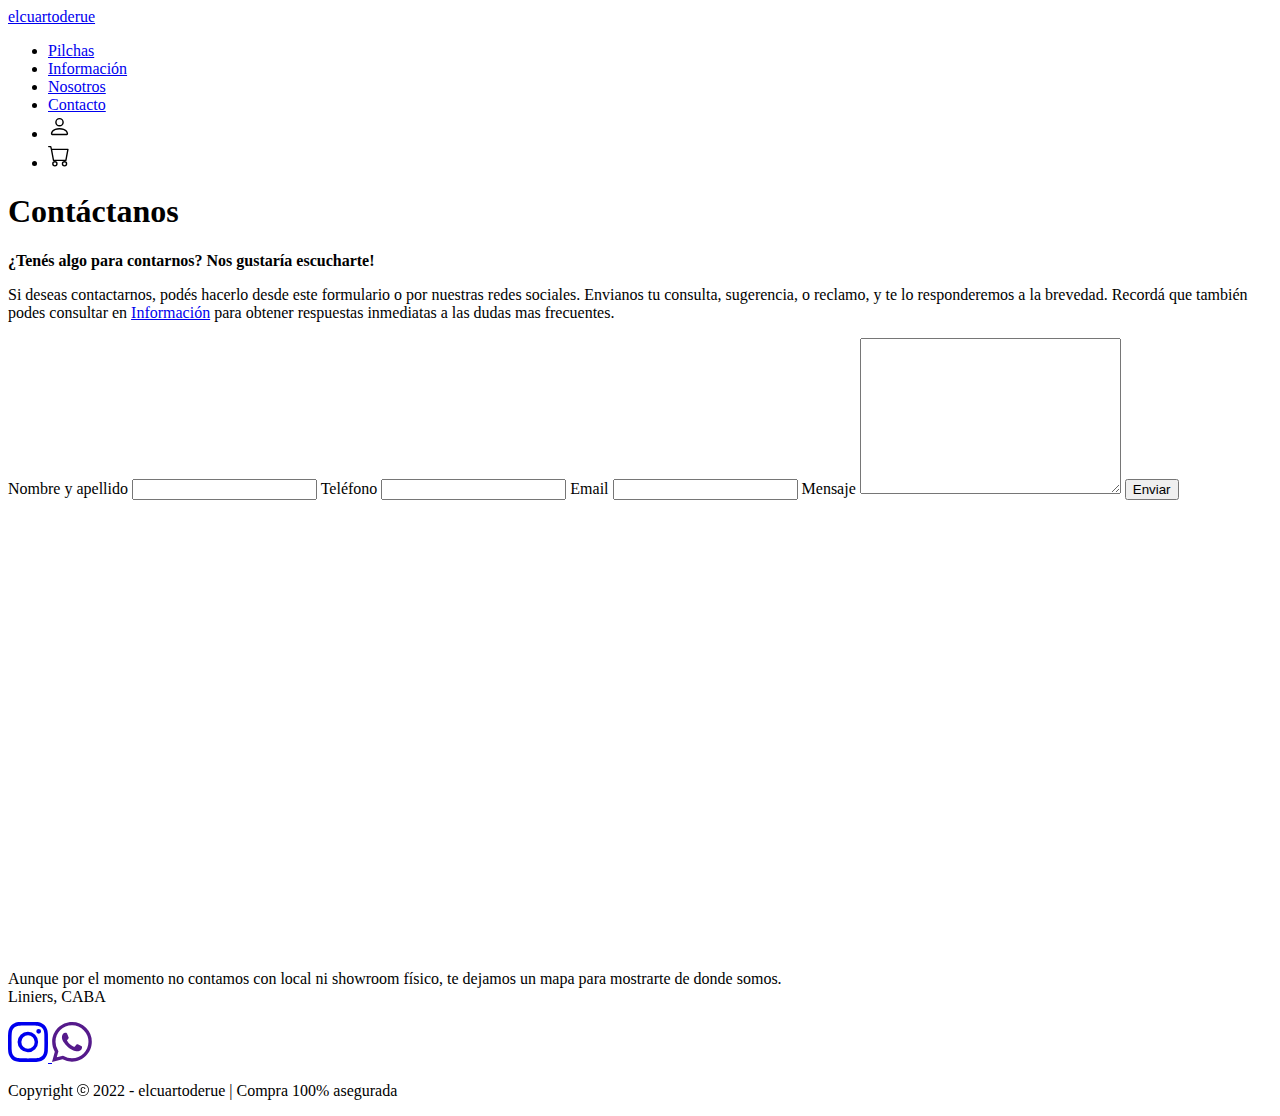
==== pages/contacto.html @ 8a3b2fb4 "Cambios pagina contacto" ====
<!DOCTYPE html>
<html lang="es">
<head>
    <meta charset="UTF-8">
    <meta http-equiv="X-UA-Compatible" content="IE=edge">
    <meta name="viewport" content="width=device-width, initial-scale=1.0">
    <title>Contacto</title>
    <link rel="stylesheet" href="../css/style.css">
    <link rel="preconnect" href="https://fonts.googleapis.com">
<link rel="preconnect" href="https://fonts.gstatic.com" crossorigin>
<link href="https://fonts.googleapis.com/css2?family=Amatic+SC:wght@700&family=DM+Serif+Display&display=swap" rel="stylesheet">
</head>
<body>
    <header>
        <nav>
            <a href="../index.html" class="logo">elcuartoderue</a>
            <ul>
                <li><a href="./pilchas.html">Pilchas</a></li>
                <li><a href="./informacion.html">Información</a></li>
                <li><a href="./sobrenosotros.html">Nosotros</a></li>
                <li><a href="#">Contacto</a></li>
                <li><svg xmlns="http://www.w3.org/2000/svg" width="23" height="25" fill="currentColor" class="bi bi-person" viewBox="0 0 16 16">
                    <path d="M8 8a3 3 0 1 0 0-6 3 3 0 0 0 0 6zm2-3a2 2 0 1 1-4 0 2 2 0 0 1 4 0zm4 8c0 1-1 1-1 1H3s-1 0-1-1 1-4 6-4 6 3 6 4zm-1-.004c-.001-.246-.154-.986-.832-1.664C11.516 10.68 10.289 10 8 10c-2.29 0-3.516.68-4.168 1.332-.678.678-.83 1.418-.832 1.664h10z"/>
                    </svg></li>
                <li><svg xmlns="http://www.w3.org/2000/svg" width="22" height="25" fill="currentColor" class="bi bi-cart" viewBox="0 0 16 16">
                    <path d="M0 1.5A.5.5 0 0 1 .5 1H2a.5.5 0 0 1 .485.379L2.89 3H14.5a.5.5 0 0 1 .491.592l-1.5 8A.5.5 0 0 1 13 12H4a.5.5 0 0 1-.491-.408L2.01 3.607 1.61 2H.5a.5.5 0 0 1-.5-.5zM3.102 4l1.313 7h8.17l1.313-7H3.102zM5 12a2 2 0 1 0 0 4 2 2 0 0 0 0-4zm7 0a2 2 0 1 0 0 4 2 2 0 0 0 0-4zm-7 1a1 1 0 1 1 0 2 1 1 0 0 1 0-2zm7 0a1 1 0 1 1 0 2 1 1 0 0 1 0-2z"/>
                    </svg></li>
            </ul>
        </nav>
    </header>
    <main>
        <section>
            <div class="tittle">
                <h1>Contáctanos</h1>
            </div>
        </section>
        <section class="grids">
            <div class="parrafo">
                <b>¿Tenés algo para contarnos? Nos gustaría escucharte!</b> 
                    <p>Si deseas contactarnos, podés hacerlo desde este formulario o por nuestras redes sociales.
                    Envianos tu consulta, sugerencia, o reclamo, y te lo responderemos a la brevedad.
                    Recordá que también podes consultar en <a href="./informacion.html">Información</a> para obtener respuestas inmediatas a las dudas mas frecuentes.</p> 
            </div>
            <div class="formulario">
                <div class="form">
                    <form action="" class="contact">
                        <label for="nombre">Nombre y apellido</label>
                        <input type="text" name="nombre" id="nombre">
                        
                        <label for="telefono">Teléfono</label>
                        <input type="text" name="telefono" id="telefono">
                        
                        <label for="email">Email</label>
                        <input type="email" name="email" id="email">
                        
                        <label for="mensaje">Mensaje</label>
                        <textarea name="mensaje" id="mensaje" cols="30" rows="10"></textarea>
                        
                        <input type="submit" value="Enviar" class="sumbit">
                    </form>
                </div>
            </div>
            <div class="mapa">
                <iframe src="https://www.google.com/maps/embed?pb=!1m18!1m12!1m3!1d13129.54180341066!2d-58.52485795610992!3d-34.644967334105736!2m3!1f0!2f0!3f0!3m2!1i1024!2i768!4f13.1!3m3!1m2!1s0x95bcc850a8ddd4a1%3A0x6923689fbcc4f458!2sLiniers%2C%20CABA!5e0!3m2!1ses!2sar!4v1668564011617!5m2!1ses!2sar" width="600" height="450" style="border:0;" allowfullscreen="" loading="lazy" referrerpolicy="no-referrer-when-downgrade"></iframe>
            </div>
            <div class="parrafo2">
                <p>Aunque por el momento no contamos con local ni showroom físico, te dejamos un mapa para mostrarte de donde somos. <br> Liniers, CABA</p>
            </div>
        </section>
    </main>
    <footer class="footer">
        <div class="rrss">
            <a href="https://www.instagram.com/el.cuarto.de.rue/" target="_blank">
                <svg xmlns="http://www.w3.org/2000/svg" width="40" height="40" fill="currentColor" class="rrss" viewBox="0 0 16 16">
                    <path d="M8 0C5.829 0 5.556.01 4.703.048 3.85.088 3.269.222 2.76.42a3.917 3.917 0 0 0-1.417.923A3.927 3.927 0 0 0 .42 2.76C.222 3.268.087 3.85.048 4.7.01 5.555 0 5.827 0 8.001c0 2.172.01 2.444.048 3.297.04.852.174 1.433.372 1.942.205.526.478.972.923 1.417.444.445.89.719 1.416.923.51.198 1.09.333 1.942.372C5.555 15.99 5.827 16 8 16s2.444-.01 3.298-.048c.851-.04 1.434-.174 1.943-.372a3.916 3.916 0 0 0 1.416-.923c.445-.445.718-.891.923-1.417.197-.509.332-1.09.372-1.942C15.99 10.445 16 10.173 16 8s-.01-2.445-.048-3.299c-.04-.851-.175-1.433-.372-1.941a3.926 3.926 0 0 0-.923-1.417A3.911 3.911 0 0 0 13.24.42c-.51-.198-1.092-.333-1.943-.372C10.443.01 10.172 0 7.998 0h.003zm-.717 1.442h.718c2.136 0 2.389.007 3.232.046.78.035 1.204.166 1.486.275.373.145.64.319.92.599.28.28.453.546.598.92.11.281.24.705.275 1.485.039.843.047 1.096.047 3.231s-.008 2.389-.047 3.232c-.035.78-.166 1.203-.275 1.485a2.47 2.47 0 0 1-.599.919c-.28.28-.546.453-.92.598-.28.11-.704.24-1.485.276-.843.038-1.096.047-3.232.047s-2.39-.009-3.233-.047c-.78-.036-1.203-.166-1.485-.276a2.478 2.478 0 0 1-.92-.598 2.48 2.48 0 0 1-.6-.92c-.109-.281-.24-.705-.275-1.485-.038-.843-.046-1.096-.046-3.233 0-2.136.008-2.388.046-3.231.036-.78.166-1.204.276-1.486.145-.373.319-.64.599-.92.28-.28.546-.453.92-.598.282-.11.705-.24 1.485-.276.738-.034 1.024-.044 2.515-.045v.002zm4.988 1.328a.96.96 0 1 0 0 1.92.96.96 0 0 0 0-1.92zm-4.27 1.122a4.109 4.109 0 1 0 0 8.217 4.109 4.109 0 0 0 0-8.217zm0 1.441a2.667 2.667 0 1 1 0 5.334 2.667 2.667 0 0 1 0-5.334z"/>
                </svg>
            </a>
            <a href="">
                <svg xmlns="http://www.w3.org/2000/svg" width="40" height="40" fill="currentColor" class="rrss" viewBox="0 0 16 16">
                    <path d="M13.601 2.326A7.854 7.854 0 0 0 7.994 0C3.627 0 .068 3.558.064 7.926c0 1.399.366 2.76 1.057 3.965L0 16l4.204-1.102a7.933 7.933 0 0 0 3.79.965h.004c4.368 0 7.926-3.558 7.93-7.93A7.898 7.898 0 0 0 13.6 2.326zM7.994 14.521a6.573 6.573 0 0 1-3.356-.92l-.24-.144-2.494.654.666-2.433-.156-.251a6.56 6.56 0 0 1-1.007-3.505c0-3.626 2.957-6.584 6.591-6.584a6.56 6.56 0 0 1 4.66 1.931 6.557 6.557 0 0 1 1.928 4.66c-.004 3.639-2.961 6.592-6.592 6.592zm3.615-4.934c-.197-.099-1.17-.578-1.353-.646-.182-.065-.315-.099-.445.099-.133.197-.513.646-.627.775-.114.133-.232.148-.43.05-.197-.1-.836-.308-1.592-.985-.59-.525-.985-1.175-1.103-1.372-.114-.198-.011-.304.088-.403.087-.088.197-.232.296-.346.1-.114.133-.198.198-.33.065-.134.034-.248-.015-.347-.05-.099-.445-1.076-.612-1.47-.16-.389-.323-.335-.445-.34-.114-.007-.247-.007-.38-.007a.729.729 0 0 0-.529.247c-.182.198-.691.677-.691 1.654 0 .977.71 1.916.81 2.049.098.133 1.394 2.132 3.383 2.992.47.205.84.326 1.129.418.475.152.904.129 1.246.08.38-.058 1.171-.48 1.338-.943.164-.464.164-.86.114-.943-.049-.084-.182-.133-.38-.232z"/>
                </svg>   
            </a>
        </div>
        <div>
            <p>Copyright <svg xmlns="http://www.w3.org/2000/svg" width="12" height="12" fill="currentColor" class="icon-footer" viewBox="0 0 16 16">
                <path d="M1 8a7 7 0 1 0 14 0A7 7 0 0 0 1 8Zm15 0A8 8 0 1 1 0 8a8 8 0 0 1 16 0ZM8.146 4.992c-1.212 0-1.927.92-1.927 2.502v1.06c0 1.571.703 2.462 1.927 2.462.979 0 1.641-.586 1.729-1.418h1.295v.093c-.1 1.448-1.354 2.467-3.03 2.467-2.091 0-3.269-1.336-3.269-3.603V7.482c0-2.261 1.201-3.638 3.27-3.638 1.681 0 2.935 1.054 3.029 2.572v.088H9.875c-.088-.879-.768-1.512-1.729-1.512Z"/>
            </svg> 
            2022 - elcuartoderue | Compra 100% asegurada </p>
        </div>
    </footer>
</body>
</html>
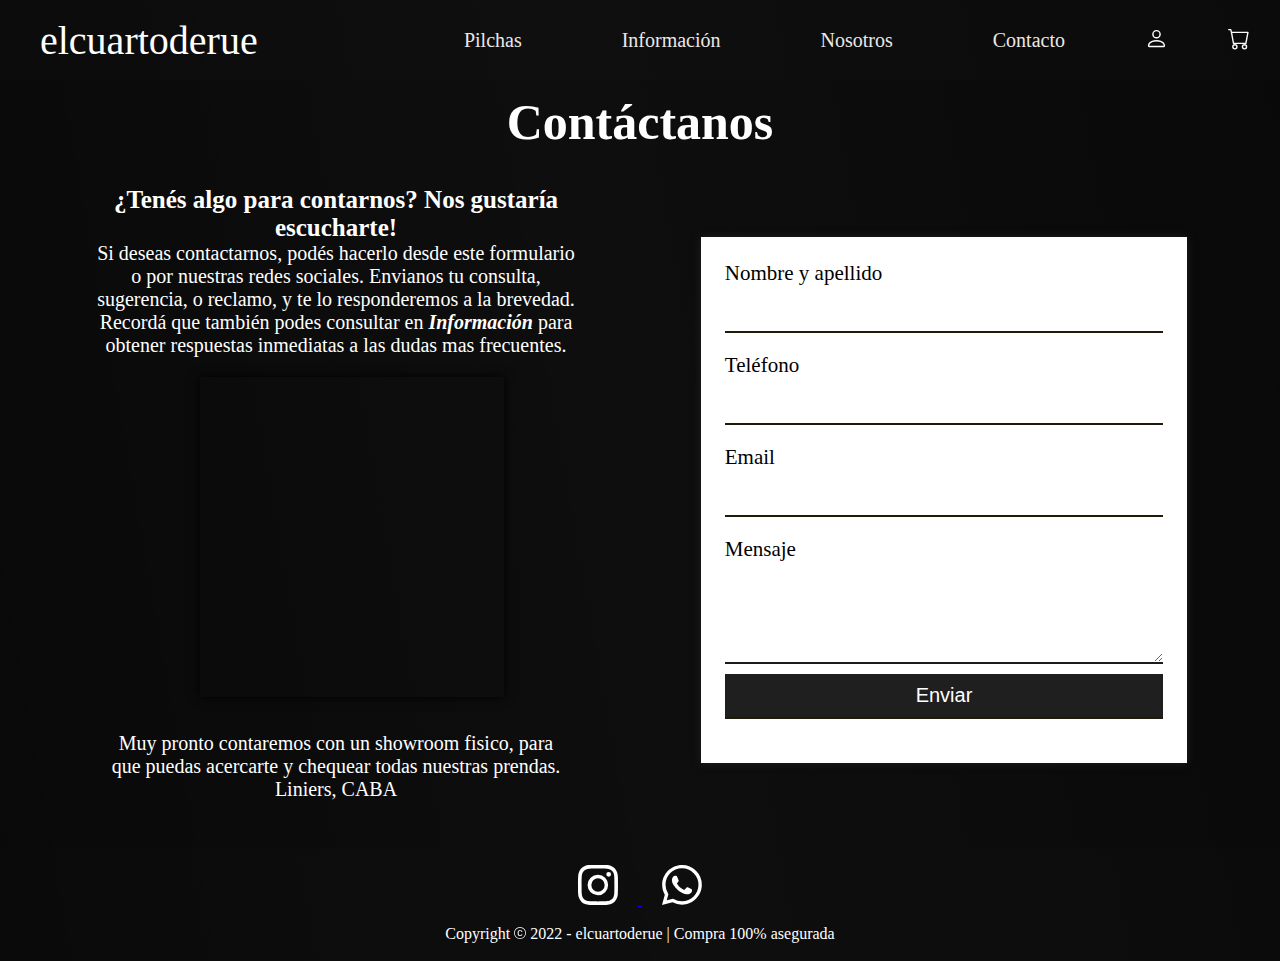
==== commit 742af5d5: "cambios finales" ====
--- a/pages/contacto.html
+++ b/pages/contacto.html
@@ -4,7 +4,9 @@
     <meta charset="UTF-8">
     <meta http-equiv="X-UA-Compatible" content="IE=edge">
     <meta name="viewport" content="width=device-width, initial-scale=1.0">
-    <title>Contacto</title>
+    <meta name="description" content="Contactate con nosotros si tenés algunda consulta. Proximamente showroom en la zona de Liniers, CABA.">
+    <title>Contacto -elcuartoderue</title>
+    <link rel="stylesheet" href="https://cdnjs.cloudflare.com/ajax/libs/font-awesome/6.2.1/css/all.min.css" integrity="sha512-MV7K8+y+gLIBoVD59lQIYicR65iaqukzvf/nwasF0nqhPay5w/9lJmVM2hMDcnK1OnMGCdVK+iQrJ7lzPJQd1w==" crossorigin="anonymous" referrerpolicy="no-referrer" />
     <link rel="stylesheet" href="../css/style.css">
     <link rel="preconnect" href="https://fonts.googleapis.com">
 <link rel="preconnect" href="https://fonts.gstatic.com" crossorigin>
@@ -26,6 +28,7 @@
                     <path d="M0 1.5A.5.5 0 0 1 .5 1H2a.5.5 0 0 1 .485.379L2.89 3H14.5a.5.5 0 0 1 .491.592l-1.5 8A.5.5 0 0 1 13 12H4a.5.5 0 0 1-.491-.408L2.01 3.607 1.61 2H.5a.5.5 0 0 1-.5-.5zM3.102 4l1.313 7h8.17l1.313-7H3.102zM5 12a2 2 0 1 0 0 4 2 2 0 0 0 0-4zm7 0a2 2 0 1 0 0 4 2 2 0 0 0 0-4zm-7 1a1 1 0 1 1 0 2 1 1 0 0 1 0-2zm7 0a1 1 0 1 1 0 2 1 1 0 0 1 0-2z"/>
                     </svg></li>
             </ul>
+            <i class="fa-solid fa-bars"></i>
         </nav>
     </header>
     <main>
@@ -64,7 +67,7 @@
                 <iframe src="https://www.google.com/maps/embed?pb=!1m18!1m12!1m3!1d13129.54180341066!2d-58.52485795610992!3d-34.644967334105736!2m3!1f0!2f0!3f0!3m2!1i1024!2i768!4f13.1!3m3!1m2!1s0x95bcc850a8ddd4a1%3A0x6923689fbcc4f458!2sLiniers%2C%20CABA!5e0!3m2!1ses!2sar!4v1668564011617!5m2!1ses!2sar" width="600" height="450" style="border:0;" allowfullscreen="" loading="lazy" referrerpolicy="no-referrer-when-downgrade"></iframe>
             </div>
             <div class="parrafo2">
-                <p>Aunque por el momento no contamos con local ni showroom físico, te dejamos un mapa para mostrarte de donde somos. <br> Liniers, CABA</p>
+                <p>Muy pronto contaremos con un showroom fisico, para que puedas acercarte y chequear todas nuestras prendas. <br> Liniers, CABA </p>
             </div>
         </section>
     </main>
--- a/css/style.css
+++ b/css/style.css
@@ -0,0 +1,442 @@
+* {
+  margin: 0;
+  padding: 0;
+}
+
+body {
+  background-image: linear-gradient(80deg, rgba(0, 0, 0, 0.966), rgba(0, 0, 0, 0.945), rgba(0, 0, 0, 0.966));
+}
+body::-webkit-scrollbar {
+  width: 7px;
+  background-color: rgb(0, 0, 0);
+}
+body::-webkit-scrollbar-thumb {
+  background: rgb(46, 46, 46);
+  border-radius: 10px;
+}
+
+.tittle {
+  text-align: center;
+  font-size: 25px;
+  margin-top: 0.5em;
+  color: white;
+}
+
+header nav {
+  display: flex;
+  flex-direction: row;
+  justify-content: space-between;
+  align-items: center;
+  width: 100%;
+  height: 5em;
+  background-color: rgba(44, 42, 40, 0.89);
+  background-color: rgb(15, 11, 4);
+  background-color: rgba(19, 19, 19, 0.192);
+}
+header nav ul {
+  display: flex;
+  flex-direction: row;
+  justify-content: end;
+  align-items: center;
+}
+header nav ul li {
+  list-style: none;
+  transition: all 0.2s;
+}
+header nav ul li:hover {
+  padding-bottom: 12px;
+}
+header nav ul li a {
+  display: block;
+  color: rgb(235, 232, 232);
+  font-size: 20px;
+  margin: 0 50px;
+  text-decoration: none;
+  font-family: "Times New Roman", Times, serif;
+  transition: all 0.2s;
+}
+header nav ul li svg {
+  margin: 0 30px;
+  color: rgb(255, 255, 255);
+  cursor: pointer;
+}
+header nav .fa-solid {
+  color: white;
+  font-size: 30px;
+  padding: 0 50px;
+  display: none;
+}
+header nav .logo {
+  font-size: clamp(25px, 5vw, 40px);
+  color: rgb(255, 255, 255);
+  margin-left: 1em;
+  text-decoration: none;
+  font-family: "Times New Roman", Times, serif;
+  transition: all 0.2s;
+}
+header nav .logo:hover {
+  padding-bottom: 12px;
+}
+
+.photo {
+  width: 100%;
+  height: 50em;
+  background-image: url(../assets/img/original.jpg);
+  background-repeat: no-repeat;
+  background-size: cover;
+  background-attachment: fixed;
+  margin-bottom: 1.5em;
+}
+.photo img {
+  width: 100%;
+  height: 800px;
+}
+.photo p {
+  text-align: center;
+  width: 100%;
+  display: inline-block;
+  color: rgb(255, 255, 255);
+  margin-top: 2em;
+}
+.photo p:nth-child(1) {
+  font-size: clamp(25px, 10vw, 75px);
+  font-family: "Gelasio", serif;
+}
+.photo p:nth-child(2) {
+  font-size: clamp(15px, 6vw, 22px);
+  margin-top: 1em;
+  font-family: "Gelasio", serif;
+}
+.photo .texto {
+  position: relative;
+}
+
+.grad {
+  width: 100%;
+  height: 50em;
+  background-image: linear-gradient(90deg, rgb(15, 15, 15), rgba(0, 0, 0, 0.445), rgb(22, 22, 22));
+  position: absolute;
+  opacity: 0.6;
+}
+
+.ver-mas {
+  font-size: clamp(5px, 4vw, 25px);
+  font-family: sans-serif;
+  width: 15em;
+  margin: auto;
+  text-align: center;
+  border-radius: 15px;
+  padding: 10px;
+  background-color: rgb(51, 51, 51);
+  transition: all 0.25s;
+  cursor: pointer;
+}
+.ver-mas a {
+  color: rgb(255, 255, 255);
+  text-decoration: none;
+}
+.ver-mas:hover {
+  transform: scale(1.1);
+}
+
+section h2 {
+  text-align: center;
+  font-size: clamp(10px, 10vw, 35px);
+  padding-top: 20px;
+  color: rgb(255, 255, 255);
+  font-family: sans-serif;
+}
+
+.div-color {
+  background-color: rgba(134, 134, 134, 0.041);
+  width: 60%;
+  margin: auto;
+  margin-top: 2em;
+  border-radius: 20px;
+  margin-bottom: 2em;
+}
+.div-color .comentarios {
+  display: flex;
+  flex-wrap: wrap;
+  align-items: center;
+  justify-content: center;
+}
+.div-color .comentarios img {
+  width: 100%;
+  border-radius: 10px;
+  box-shadow: 0 0 2px rgb(31, 31, 31);
+  transition: all 0.25s;
+}
+.div-color .comentarios img:hover {
+  transform: scale(1.1);
+}
+.div-color .comentarios .comentarios-flex {
+  margin: 2em 1em;
+  width: 16em;
+}
+
+.container {
+  display: flex;
+  flex-wrap: wrap;
+  justify-content: center;
+  text-align: center;
+}
+.container .container-card {
+  width: 19em;
+  border-radius: 20px;
+  box-shadow: 0 2px 3px rgba(136, 136, 136, 0.2);
+  font-family: sans-serif;
+  padding-bottom: 20px;
+  margin: 2em 3em;
+  color: rgb(255, 255, 255);
+  transition: all 0.25s;
+}
+.container .container-card:hover {
+  transform: translateY(-15px);
+  box-shadow: 0 12px 16px rgba(92, 92, 92, 0.2);
+}
+.container .container-card img {
+  width: 100%;
+  border-radius: 5px;
+  height: 18em;
+  background-color: rgb(255, 255, 255);
+}
+.container .container-card p {
+  padding: 10px 20px;
+  font-size: 18px;
+}
+.container .container-card input {
+  padding: 5px 40px;
+  font-size: 17px;
+  cursor: pointer;
+  border-radius: 10px;
+  background-color: rgb(66, 66, 66);
+  border: none;
+  color: rgb(255, 255, 255);
+  font-family: sans-serif;
+}
+.container .container-card input:hover {
+  background-color: rgb(53, 53, 53);
+}
+
+.informacion .p-icons, .informacion .info {
+  display: flex;
+  flex-direction: row;
+  justify-content: center;
+  font-size: clamp(15px, 2vw, 20px);
+  color: rgb(245, 245, 245);
+  text-align: center;
+}
+
+.box-faqs {
+  width: 50em;
+  margin: 20px auto;
+  padding-bottom: 15px;
+  box-shadow: 0 0 3px rgb(207, 207, 207);
+  border-radius: 10px;
+  color: rgb(236, 236, 236);
+  overflow: hidden;
+}
+.box-faqs h3 {
+  font-size: 30px;
+  background-color: rgba(78, 78, 78, 0.144);
+  margin: 20px 30px 0 30px;
+  padding: 10px 20px;
+  border-radius: 5px;
+}
+.box-faqs p, .box-faqs b {
+  font-size: clamp(15px, 2vw, 20px);
+  margin: 10px 40px;
+  text-align: left;
+}
+
+@media (max-width: 809px) {
+  .box-faqs {
+    width: 100%;
+  }
+}
+.grids {
+  margin: 2em;
+  display: grid;
+  grid-template-columns: 1fr 1fr;
+  grid-template-rows: 1fr 2fr 100px;
+  grid-template-areas: "parrafo form" " mapa form" " parrafo2 form";
+  color: white;
+}
+.grids .parrafo {
+  grid-area: parrafo;
+  font-size: 20px;
+  text-align: center;
+  margin: auto 60px;
+}
+.grids .parrafo b {
+  font-size: 25px;
+}
+.grids .parrafo p a {
+  text-decoration: none;
+  font-style: italic;
+  color: rgb(255, 255, 255);
+  font-weight: 600;
+}
+.grids .formulario {
+  grid-area: form;
+  width: 80%;
+  margin: auto;
+  color: black;
+}
+.grids .formulario .form {
+  background-color: rgb(255, 255, 255);
+  padding: 1.5em;
+  box-shadow: 0 0 8px 0 rgb(31, 31, 31);
+}
+.grids .formulario .form .contact input, .grids .formulario .form .contact label, .grids .formulario .form .contact textarea {
+  display: block;
+  width: 100%;
+  box-sizing: border-box;
+  border: none;
+}
+.grids .formulario .form .contact input {
+  margin-bottom: 20px;
+  height: 45px;
+  outline: none;
+  border-bottom: 2px solid rgb(32, 26, 10);
+}
+.grids .formulario .form .contact label {
+  margin-bottom: 2px;
+  font-size: 21px;
+}
+.grids .formulario .form .contact textarea {
+  border-bottom: 2px solid rgb(27, 27, 27);
+  max-height: 100px;
+  max-width: 100%;
+  min-height: 100px;
+  min-width: 100%;
+}
+.grids .formulario .form .contact .sumbit {
+  margin-top: 10px;
+  background-color: rgb(31, 31, 31);
+  color: white;
+  cursor: pointer;
+  font-size: 20px;
+}
+.grids .mapa {
+  grid-area: mapa;
+  text-align: center;
+  margin: auto;
+  width: 50%;
+}
+.grids .mapa iframe {
+  width: 100%;
+  height: 20em;
+  box-shadow: 0 0 10px 0 black;
+  margin: 1em;
+}
+.grids .parrafo2 {
+  grid-area: parrafo2;
+  font-size: 20px;
+  text-align: center;
+  margin: auto 70px;
+}
+
+.galeria img {
+  width: 100%;
+  height: 25em;
+  -o-object-fit: cover;
+     object-fit: cover;
+  margin: 20px;
+  transition: 0.25s;
+}
+.galeria img:hover {
+  border: 5px solid rgb(255, 255, 255);
+}
+.galeria .parrafo {
+  padding-top: 2em;
+  color: rgb(255, 255, 255);
+}
+
+.nosotros .nosotros-parrafo {
+  color: white;
+  text-align: center;
+  margin: auto;
+  width: 80%;
+  font-size: 20px;
+  margin-top: 10px;
+}
+.nosotros .nosotros-galeria {
+  margin: auto;
+  display: flex;
+  flex-wrap: wrap;
+  justify-content: center;
+}
+.nosotros .nosotros-galeria .nosotros-img {
+  width: 30em;
+  margin: 1em;
+}
+.nosotros .nosotros-galeria .nosotros-img img {
+  width: 100%;
+  height: 25em;
+  -o-object-fit: cover;
+     object-fit: cover;
+  transition: all 0.25s;
+}
+.nosotros .nosotros-galeria .nosotros-img img:hover {
+  border: 10px solid rgba(116, 116, 116, 0);
+  box-sizing: border-box;
+}
+
+@media (max-width: 1230px) {
+  .grids {
+    grid-template-rows: 1fr 550px 0.5fr 380px;
+    grid-template-areas: "parrafo parrafo" "form form" "parrafo2 parrafo2" "mapa mapa";
+  }
+}
+@media (max-width: 1205px) {
+  header nav ul {
+    position: fixed;
+    right: -300px;
+    top: 0;
+    z-index: 1;
+    flex-direction: column;
+    justify-content: start;
+    background-color: rgb(15, 11, 4);
+    height: 100vh;
+    width: 300px;
+    padding-top: 6em;
+    box-shadow: 0 0 10px 0 black;
+  }
+  header nav ul li {
+    padding: 1em 0;
+  }
+  header nav ul li a {
+    border: none;
+  }
+  header nav .fa-solid {
+    display: block;
+  }
+  header nav .fa-solid:hover + nav ul {
+    background-color: red;
+    right: 0;
+  }
+  header nav .fa-solid:hover + nav ul {
+    right: 0px;
+  }
+}
+.footer {
+  background-color: rgb(7, 5, 0);
+  background-color: rgba(17, 17, 17, 0.24);
+  color: rgb(255, 255, 255);
+  font-size: 16px;
+  text-align: center;
+  height: 7em;
+}
+.footer .rrss {
+  color: rgb(255, 255, 255);
+  padding: 1em;
+}
+.footer .rrss:hover {
+  color: rgb(54, 48, 27);
+}
+.footer .rrss svg {
+  width: 5em;
+  padding: 0;
+}